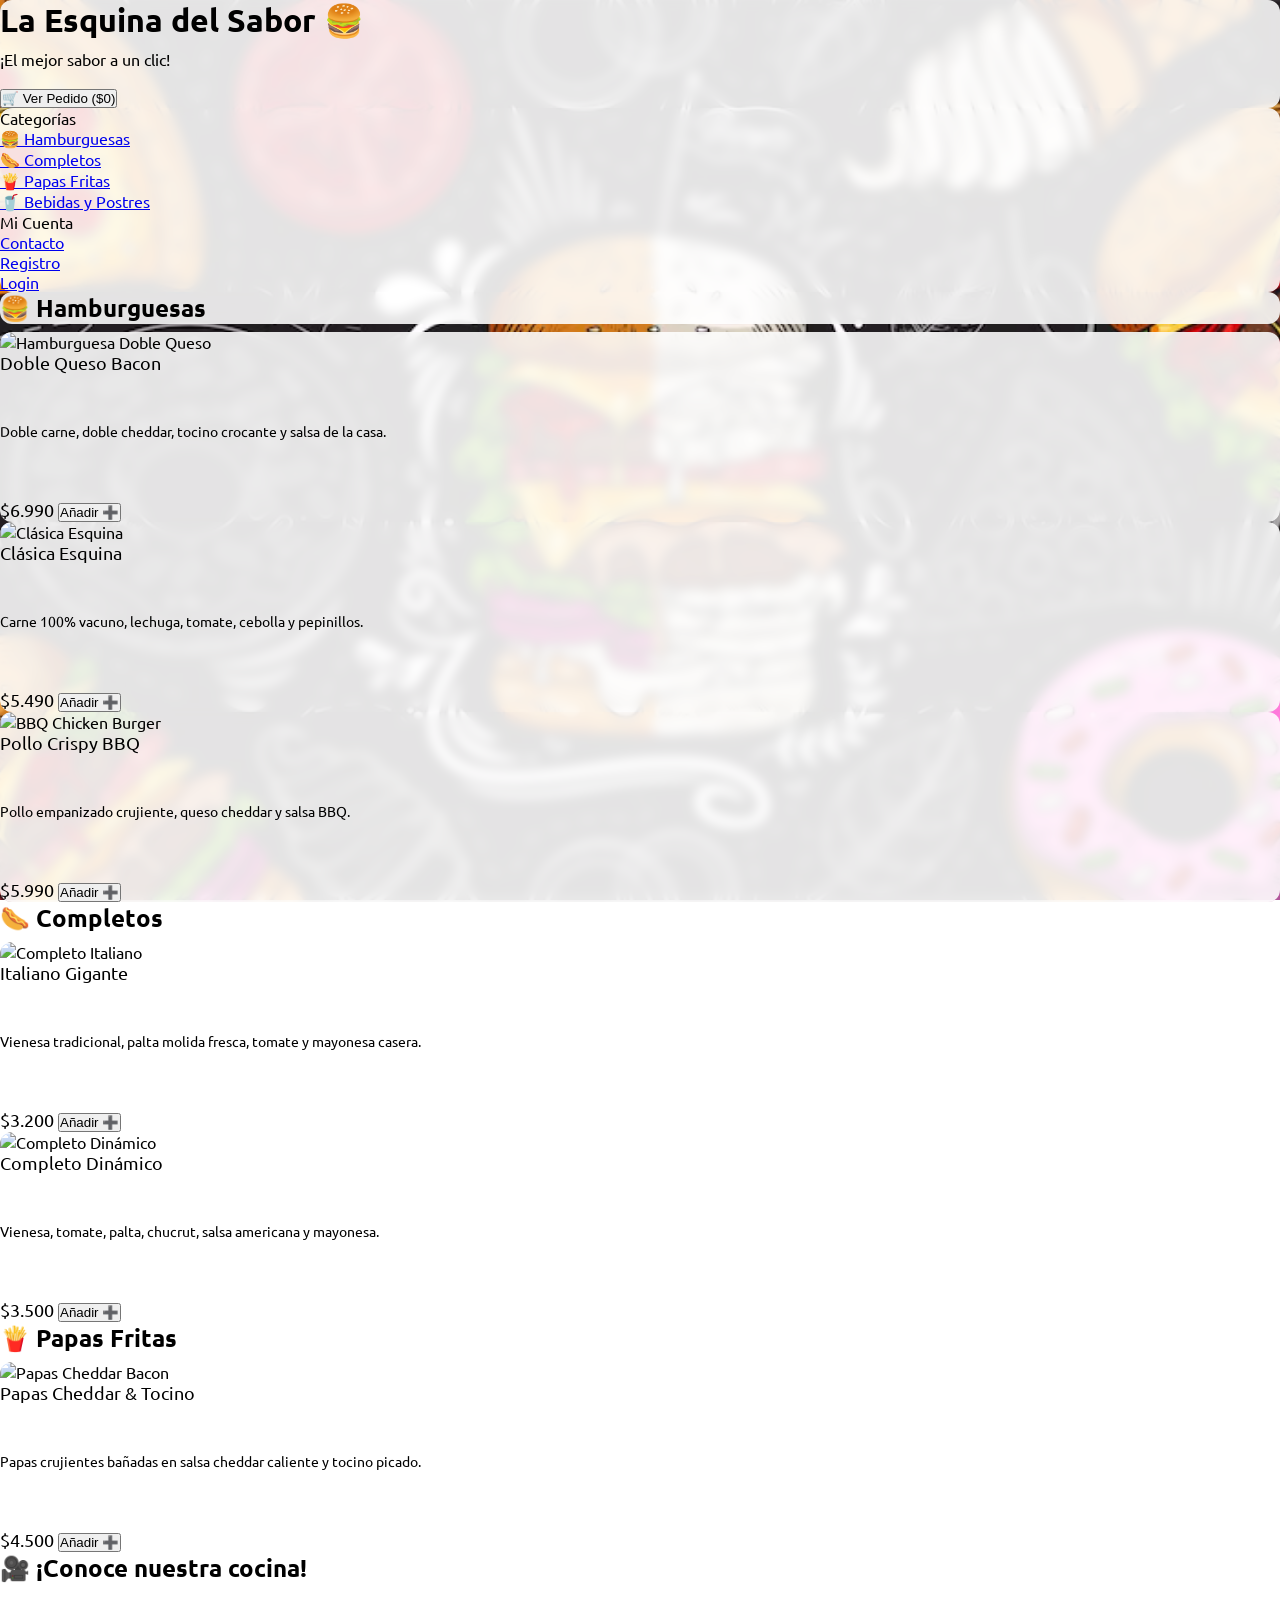
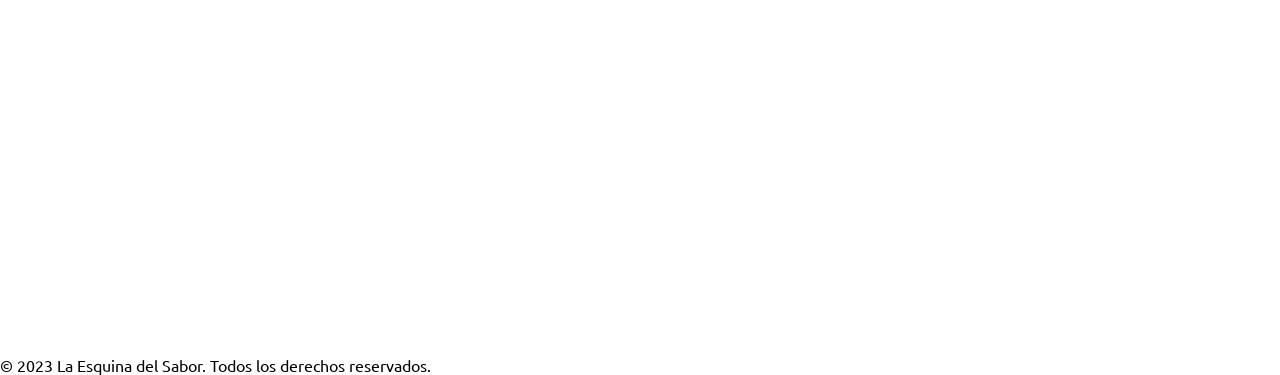
==== index.html @ 8bad8464 "feat: video-index" ====
<!DOCTYPE html>
<html lang="es">

<head>
    <meta charset="UTF-8">
    <meta name="viewport" content="width=device-width, initial-scale=1.0">
    <title>La Esquina del Sabor - Menú</title>
    <!-- Fuente Ubuntu de Google Fonts -->
    <link rel="preconnect" href="https://fonts.googleapis.com">
    <link rel="preconnect" href="https://fonts.gstatic.com" crossorigin>
    <link href="https://fonts.googleapis.com/css2?family=Ubuntu:wght@400;700&display=swap" rel="stylesheet">
    <!-- Bulma CSS -->
    <link rel="stylesheet" href="https://cdn.jsdelivr.net/npm/bulma@0.9.4/css/bulma.min.css">
    <!-- CSS Personalizado -->
    <link rel="stylesheet" href="/css/style.css" />
    <!-- JS -->
    <script src="js/script.js" type="module"></script>
</head>

<body>

    <!-- Cambiamos 'my-4' por 'pt-4 mb-4' -->
    <header class="container pt-4 mb-4">
        <div class="box is-flex is-justify-content-space-between is-align-items-center">
            <div>
                <h1 class="title is-2 has-text-dark mb-0">La Esquina del Sabor 🍔</h1>
                <p class="subtitle is-6 text-muted">¡El mejor sabor a un clic!</p>
            </div>
            <button class="button is-warning is-medium">
                <span>🛒 Ver Pedido ($0)</span>
            </button>
        </div>
    </header>
    <!-- Estructura en dos columnas: Categorías + Menú de Productos -->
    <div class="container my-4">
        <div class="columns">

            <!-- Columna lateral: Filtro de Categorías -->
            <aside class="column is-3">
                <nav class="menu box" aria-label="Categorías de comida">
                    <p class="menu-label">Categorías</p>
                    <ul class="menu-list">
                        <li><a href="#hamburguesas" class="is-active">🍔 Hamburguesas</a></li>
                        <li><a href="#completos">🌭 Completos</a></li>
                        <li><a href="#papas">🍟 Papas Fritas</a></li>
                        <li><a href="#bebidas">🥤 Bebidas y Postres</a></li>
                    </ul>

                    <p class="menu-label">Mi Cuenta</p>
                    <ul class="menu-list">
                        <li><a href="/pages/contacto.html">Contacto</a></li>
                        <li><a href="/pages/registro.html">Registro</a></li>
                        <li><a href="/pages/login.html">Login</a></li>
                    </ul>
                </nav>
            </aside>

            <!-- Columna principal: Catálogo de Productos -->
            <main class="column is-9">

                <!-- Sección Hamburguesas -->
                <section id="hamburguesas" class="mb-6">
                    <h2 class="title is-4 box">🍔 Hamburguesas</h2>

                    <div class="columns is-multiline">
                        <!-- Producto 1 -->
                        <div class="column is-4">
                            <div class="card box p-0 overflow-hidden">
                                <div class="card-image">
                                    <figure class="image is-4by3">
                                        <img src="https://images.unsplash.com/photo-1568901346375-23c9450c58cd?w=500"
                                            alt="Hamburguesa Doble Queso">
                                    </figure>
                                </div>
                                <div class="card-content p-4">
                                    <p class="title is-5 mb-2">Doble Queso Bacon</p>
                                    <p class="subtitle is-6 has-text-grey mb-3">Doble carne, doble cheddar, tocino
                                        crocante y salsa de la casa.</p>
                                    <div class="is-flex is-justify-content-space-between is-align-items-center">
                                        <span class="title is-5 has-text-danger mb-0">$6.990</span>
                                        <button class="button is-danger is-small is-rounded">Añadir ➕</button>
                                    </div>
                                </div>
                            </div>
                        </div>

                        <!-- Producto 2 -->
                        <div class="column is-4">
                            <div class="card box p-0 overflow-hidden">
                                <div class="card-image">
                                    <figure class="image is-4by3">
                                        <img src="https://images.unsplash.com/photo-1550547660-d9450f859349?w=500"
                                            alt="Clásica Esquina">
                                    </figure>
                                </div>
                                <div class="card-content p-4">
                                    <p class="title is-5 mb-2">Clásica Esquina</p>
                                    <p class="subtitle is-6 has-text-grey mb-3">Carne 100% vacuno, lechuga, tomate,
                                        cebolla y pepinillos.</p>
                                    <div class="is-flex is-justify-content-space-between is-align-items-center">
                                        <span class="title is-5 has-text-danger mb-0">$5.490</span>
                                        <button class="button is-danger is-small is-rounded">Añadir ➕</button>
                                    </div>
                                </div>
                            </div>
                        </div>

                        <!-- Producto 3 -->
                        <div class="column is-4">
                            <div class="card box p-0 overflow-hidden">
                                <div class="card-image">
                                    <figure class="image is-4by3">
                                        <img src="https://images.unsplash.com/photo-1625813506062-0aeb1d7a094b?w=500"
                                            alt="BBQ Chicken Burger">
                                    </figure>
                                </div>
                                <div class="card-content p-4">
                                    <p class="title is-5 mb-2">Pollo Crispy BBQ</p>
                                    <p class="subtitle is-6 has-text-grey mb-3">Pollo empanizado crujiente, queso
                                        cheddar y salsa BBQ.</p>
                                    <div class="is-flex is-justify-content-space-between is-align-items-center">
                                        <span class="title is-5 has-text-danger mb-0">$5.990</span>
                                        <button class="button is-danger is-small is-rounded">Añadir ➕</button>
                                    </div>
                                </div>
                            </div>
                        </div>
                    </div>
                </section>

                <!-- Sección Completos -->
                <section id="completos" class="mb-6">
                    <h2 class="title is-4 box">🌭 Completos</h2>

                    <div class="columns is-multiline">
                        <!-- Producto 4 -->
                        <div class="column is-4">
                            <div class="card box p-0 overflow-hidden">
                                <div class="card-image">
                                    <figure class="image is-4by3">
                                        <img src="https://images.unsplash.com/photo-1619740455993-9e612b1af08a?w=500"
                                            alt="Completo Italiano">
                                    </figure>
                                </div>
                                <div class="card-content p-4">
                                    <p class="title is-5 mb-2">Italiano Gigante</p>
                                    <p class="subtitle is-6 has-text-grey mb-3">Vienesa tradicional, palta molida
                                        fresca, tomate y mayonesa casera.</p>
                                    <div class="is-flex is-justify-content-space-between is-align-items-center">
                                        <span class="title is-5 has-text-danger mb-0">$3.200</span>
                                        <button class="button is-danger is-small is-rounded">Añadir ➕</button>
                                    </div>
                                </div>
                            </div>
                        </div>

                        <!-- Producto 5 -->
                        <div class="column is-4">
                            <div class="card box p-0 overflow-hidden">
                                <div class="card-image">
                                    <figure class="image is-4by3">
                                        <img src="https://images.unsplash.com/photo-1627308595229-7830a5c91f9f?w=500"
                                            alt="Completo Dinámico">
                                    </figure>
                                </div>
                                <div class="card-content p-4">
                                    <p class="title is-5 mb-2">Completo Dinámico</p>
                                    <p class="subtitle is-6 has-text-grey mb-3">Vienesa, tomate, palta, chucrut, salsa
                                        americana y mayonesa.</p>
                                    <div class="is-flex is-justify-content-space-between is-align-items-center">
                                        <span class="title is-5 has-text-danger mb-0">$3.500</span>
                                        <button class="button is-danger is-small is-rounded">Añadir ➕</button>
                                    </div>
                                </div>
                            </div>
                        </div>
                    </div>
                </section>

                <!-- Sección Papas Fritas -->
                <section id="papas" class="mb-6">
                    <h2 class="title is-4 box">🍟 Papas Fritas</h2>

                    <div class="columns is-multiline">
                        <!-- Producto 6 -->
                        <div class="column is-4">
                            <div class="card box p-0 overflow-hidden">
                                <div class="card-image">
                                    <figure class="image is-4by3">
                                        <img src="https://images.unsplash.com/photo-1573080496219-bb080dd4f877?w=500"
                                            alt="Papas Cheddar Bacon">
                                    </figure>
                                </div>
                                <div class="card-content p-4">
                                    <p class="title is-5 mb-2">Papas Cheddar & Tocino</p>
                                    <p class="subtitle is-6 has-text-grey mb-3">Papas crujientes bañadas en salsa
                                        cheddar caliente y tocino picado.</p>
                                    <div class="is-flex is-justify-content-space-between is-align-items-center">
                                        <span class="title is-5 has-text-danger mb-0">$4.500</span>
                                        <button class="button is-danger is-small is-rounded">Añadir ➕</button>
                                    </div>
                                </div>
                            </div>
                        </div>
                    </div>
                </section>

                <!-- Sección de Video Promocional -->
                <section id="video-promo" class="mb-6">
                    <div class="box">
                        <h2 class="title is-4 mb-4">🎥 ¡Conoce nuestra cocina!</h2>

                        <figure class="image is-16by9">
                            <iframe class="has-ratio" width="640" height="360"
                                src="https://www.youtube.com/embed/L61p2uyiMSo"
                                title="Video promocional La Esquina del Sabor" frameborder="0"
                                allow="accelerometer; autoplay; clipboard-write; encrypted-media; gyroscope; picture-in-picture; web-share"
                                allowfullscreen>
                            </iframe>
                        </figure>
                    </div>
                </section>

            </main>

        </div>
    </div>

    <!-- Pie de página -->
    <footer class="footer py-5 mt-5">
        <div class="content has-text-centered box mb-0">
            <p>&copy; 2023 La Esquina del Sabor. Todos los derechos reservados.</p>
        </div>
    </footer>

</body>

</html>
---- css/style.css ----
.contenedor-registro {
  position: relative;
  min-height: 100vh;
  display: flex;
  flex-direction: column;
  justify-content: center;
  align-items: center;
  padding: 2rem 1rem;
  overflow: hidden;
}

.contenedor-registro::before {
  content: "";
  position: absolute;
  top: 0;
  left: 0;
  width: 100%;
  height: 100%;
  background-image: url('../img/logo/fondo2.avif');
  background-size: cover;
  background-position: center;
  background-repeat: no-repeat;
  filter: blur(6px) brightness(0.7);
  transform: scale(1.05);
  z-index: -1;
}


.card-registro {
  width: 100%;
  max-width: 450px;
  background-color: rgba(228, 218, 218, 0.92);
  backdrop-filter: blur(8px);
  border-radius: 12px;
  box-shadow: 0 10px 30px rgba(0, 0, 0, 0.3);
  overflow: hidden;
}

.card-header {
  box-shadow: none;
  background-color: transparent;
  border-bottom: 1px solid rgba(0, 0, 0, 0.05);
}

#contenedor-mensaje {
  width: 100%;
  max-width: 450px;
  margin-top: 1rem;
  display: none;
}

/*---------------------------------*/
:root {
  --color-fuchsia-neon: #FA0080;
  /* Rosa fucsia brillante y vibrante para acentos y llamadas a la acción */
  --color-cyan-electric: #00DDFA;
  /* Cian eléctrico muy luminoso, ideal para destacar elementos visuales */
  --color-yellow-gold: #FADD00;
  /* Amarillo cadmio/mostaza puro para alertas, badges o contrastes */
  --color-olive-gold: #A59837;
  /* Verde oliva dorado/terroso para bordes sobrios o estados secundarios */
  --color-plum-dark: #7A3D5D;
  /* Ciruela/berenjena desaturado para encabezados, tarjetas o textos de alto contraste */
  --color-teal-petroleum: #3D737A;
  /* Azul petróleo/verde azulado profundo para fondos oscuros o estructuras */
}

* {
  box-sizing: border-box;
  margin: 0;
  /* Elimina el margen predeterminado de todos los elementos. */
  padding: 0;
  /* Elimina el relleno predeterminado de todos los elementos */
}

html, body {
    margin: 0 !important;
    padding: 0 !important;
}

body {
  font-family: 'Ubuntu', sans-serif;
  background-image: url('../img/logo/fondo2.avif');
  background-repeat: no-repeat;
  background-position: center;
  background-size: cover;
  background-attachment: fixed;
}

/* Centra verticalmente los elementos del encabezado. */
header .row {
  align-items: center;
  /* Centra verticalmente el logo y el menu. */
}

.title {
  margin-bottom: 0.5rem !important;
}

.subtitle {
  margin-top: 0 !important;
  margin-bottom: 1rem !important;
  line-height: 1.3 !important;
}

/* 2. Ajuste para que los textos dentro de las tarjetas tengan espacio suficiente */
.card-content {
  display: flex;
  flex-direction: column;
  justify-content: space-between;
  min-height: 170px; /* Asegura un alto uniforme para que no se pisen */
}

.card-content .title {
  font-size: 1.1rem !important;
  line-height: 1.2 !important;
}

.card-content .subtitle {
  font-size: 0.85rem !important;
}


.box {
  background-color: rgba(255, 255, 255, 0.88) !important;
  backdrop-filter: blur(6px);
  -webkit-backdrop-filter: blur(6px);
  border-radius: 12px;
}

/* Ajustes para las tarjetas de productos */
.card.box {
  overflow: hidden;
  transition: transform 0.2s ease, box-shadow 0.2s ease;
}

/* Efecto hover estilo Wendy's / McDonald's al pasar el ratón */
.card.box:hover {
  transform: translateY(-5px);
  box-shadow: 0 8px 20px rgba(0, 0, 0, 0.25);
}

.card-image img {
  object-fit: cover;
}
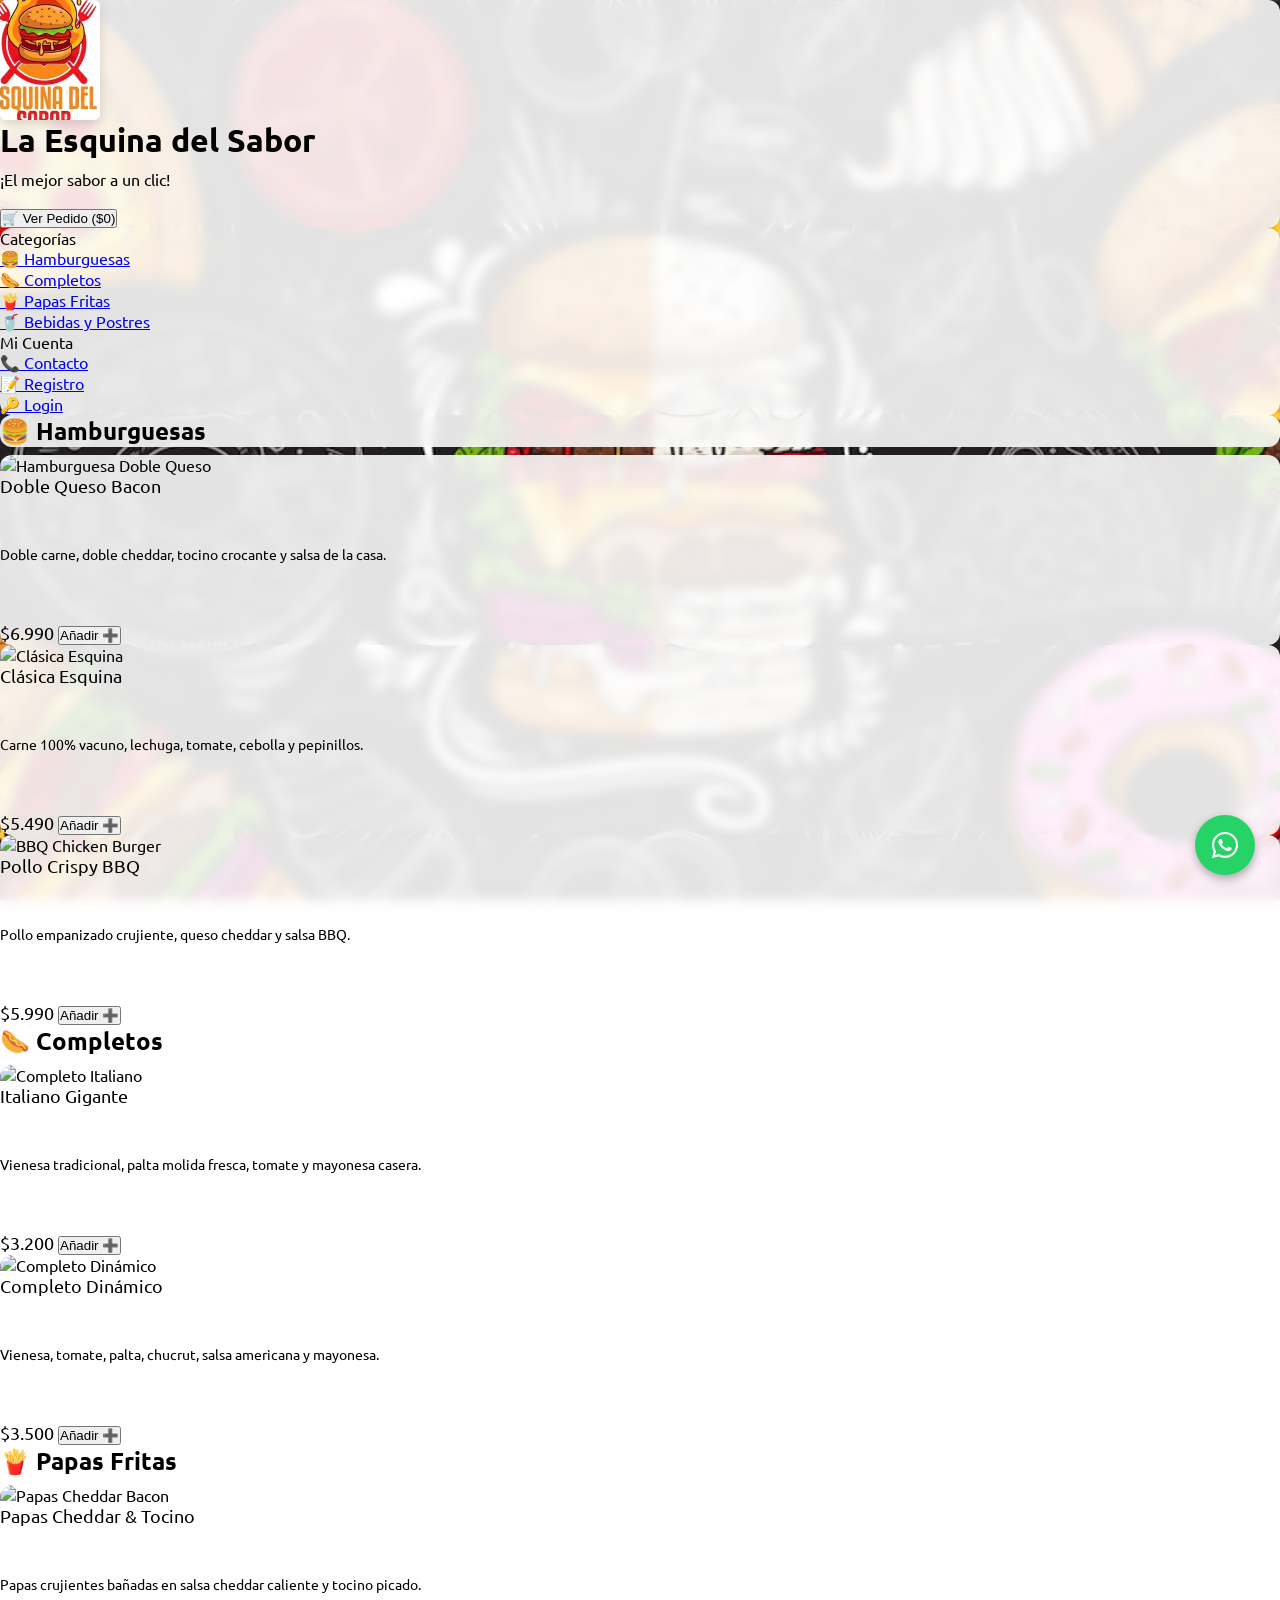
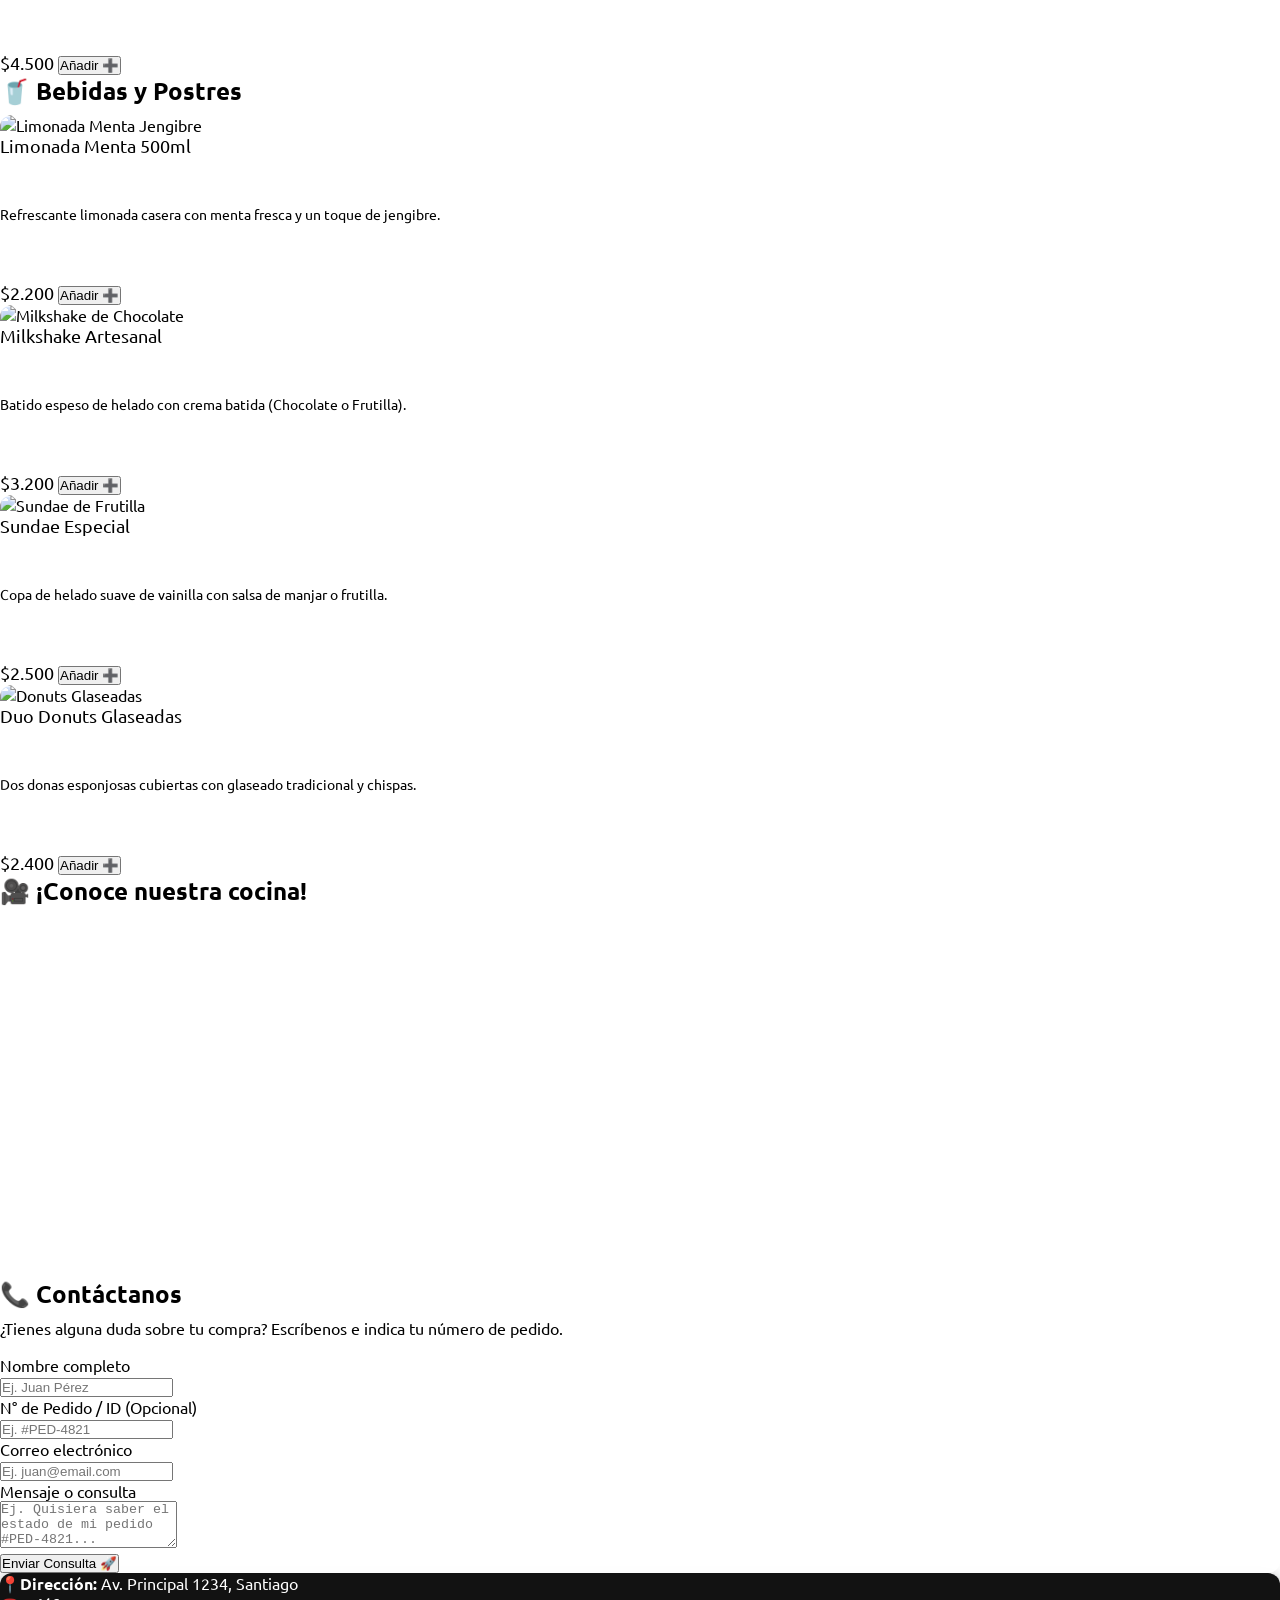
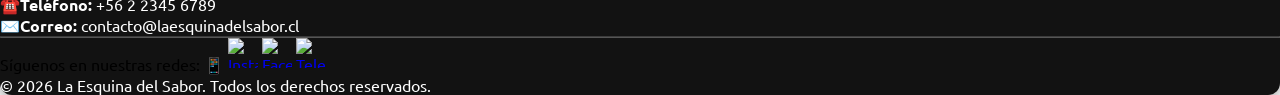
==== commit 703dc1a0: "feat: footer-logo-bebidaspostres-contacto" ====
--- a/index.html
+++ b/index.html
@@ -1,238 +1,465 @@
-<!DOCTYPE html>
-<html lang="es">
-
-<head>
-    <meta charset="UTF-8">
-    <meta name="viewport" content="width=device-width, initial-scale=1.0">
-    <title>La Esquina del Sabor - Menú</title>
-    <!-- Fuente Ubuntu de Google Fonts -->
-    <link rel="preconnect" href="https://fonts.googleapis.com">
-    <link rel="preconnect" href="https://fonts.gstatic.com" crossorigin>
-    <link href="https://fonts.googleapis.com/css2?family=Ubuntu:wght@400;700&display=swap" rel="stylesheet">
-    <!-- Bulma CSS -->
-    <link rel="stylesheet" href="https://cdn.jsdelivr.net/npm/bulma@0.9.4/css/bulma.min.css">
-    <!-- CSS Personalizado -->
-    <link rel="stylesheet" href="/css/style.css" />
-    <!-- JS -->
-    <script src="js/script.js" type="module"></script>
-</head>
-
-<body>
-
-    <!-- Cambiamos 'my-4' por 'pt-4 mb-4' -->
-    <header class="container pt-4 mb-4">
-        <div class="box is-flex is-justify-content-space-between is-align-items-center">
-            <div>
-                <h1 class="title is-2 has-text-dark mb-0">La Esquina del Sabor 🍔</h1>
-                <p class="subtitle is-6 text-muted">¡El mejor sabor a un clic!</p>
-            </div>
-            <button class="button is-warning is-medium">
-                <span>🛒 Ver Pedido ($0)</span>
-            </button>
-        </div>
-    </header>
-    <!-- Estructura en dos columnas: Categorías + Menú de Productos -->
-    <div class="container my-4">
-        <div class="columns">
-
-            <!-- Columna lateral: Filtro de Categorías -->
-            <aside class="column is-3">
-                <nav class="menu box" aria-label="Categorías de comida">
-                    <p class="menu-label">Categorías</p>
-                    <ul class="menu-list">
-                        <li><a href="#hamburguesas" class="is-active">🍔 Hamburguesas</a></li>
-                        <li><a href="#completos">🌭 Completos</a></li>
-                        <li><a href="#papas">🍟 Papas Fritas</a></li>
-                        <li><a href="#bebidas">🥤 Bebidas y Postres</a></li>
-                    </ul>
-
-                    <p class="menu-label">Mi Cuenta</p>
-                    <ul class="menu-list">
-                        <li><a href="/pages/contacto.html">Contacto</a></li>
-                        <li><a href="/pages/registro.html">Registro</a></li>
-                        <li><a href="/pages/login.html">Login</a></li>
-                    </ul>
-                </nav>
-            </aside>
-
-            <!-- Columna principal: Catálogo de Productos -->
-            <main class="column is-9">
-
-                <!-- Sección Hamburguesas -->
-                <section id="hamburguesas" class="mb-6">
-                    <h2 class="title is-4 box">🍔 Hamburguesas</h2>
-
-                    <div class="columns is-multiline">
-                        <!-- Producto 1 -->
-                        <div class="column is-4">
-                            <div class="card box p-0 overflow-hidden">
-                                <div class="card-image">
-                                    <figure class="image is-4by3">
-                                        <img src="https://images.unsplash.com/photo-1568901346375-23c9450c58cd?w=500"
-                                            alt="Hamburguesa Doble Queso">
-                                    </figure>
-                                </div>
-                                <div class="card-content p-4">
-                                    <p class="title is-5 mb-2">Doble Queso Bacon</p>
-                                    <p class="subtitle is-6 has-text-grey mb-3">Doble carne, doble cheddar, tocino
-                                        crocante y salsa de la casa.</p>
-                                    <div class="is-flex is-justify-content-space-between is-align-items-center">
-                                        <span class="title is-5 has-text-danger mb-0">$6.990</span>
-                                        <button class="button is-danger is-small is-rounded">Añadir ➕</button>
-                                    </div>
-                                </div>
-                            </div>
-                        </div>
-
-                        <!-- Producto 2 -->
-                        <div class="column is-4">
-                            <div class="card box p-0 overflow-hidden">
-                                <div class="card-image">
-                                    <figure class="image is-4by3">
-                                        <img src="https://images.unsplash.com/photo-1550547660-d9450f859349?w=500"
-                                            alt="Clásica Esquina">
-                                    </figure>
-                                </div>
-                                <div class="card-content p-4">
-                                    <p class="title is-5 mb-2">Clásica Esquina</p>
-                                    <p class="subtitle is-6 has-text-grey mb-3">Carne 100% vacuno, lechuga, tomate,
-                                        cebolla y pepinillos.</p>
-                                    <div class="is-flex is-justify-content-space-between is-align-items-center">
-                                        <span class="title is-5 has-text-danger mb-0">$5.490</span>
-                                        <button class="button is-danger is-small is-rounded">Añadir ➕</button>
-                                    </div>
-                                </div>
-                            </div>
-                        </div>
-
-                        <!-- Producto 3 -->
-                        <div class="column is-4">
-                            <div class="card box p-0 overflow-hidden">
-                                <div class="card-image">
-                                    <figure class="image is-4by3">
-                                        <img src="https://images.unsplash.com/photo-1625813506062-0aeb1d7a094b?w=500"
-                                            alt="BBQ Chicken Burger">
-                                    </figure>
-                                </div>
-                                <div class="card-content p-4">
-                                    <p class="title is-5 mb-2">Pollo Crispy BBQ</p>
-                                    <p class="subtitle is-6 has-text-grey mb-3">Pollo empanizado crujiente, queso
-                                        cheddar y salsa BBQ.</p>
-                                    <div class="is-flex is-justify-content-space-between is-align-items-center">
-                                        <span class="title is-5 has-text-danger mb-0">$5.990</span>
-                                        <button class="button is-danger is-small is-rounded">Añadir ➕</button>
-                                    </div>
-                                </div>
-                            </div>
-                        </div>
-                    </div>
-                </section>
-
-                <!-- Sección Completos -->
-                <section id="completos" class="mb-6">
-                    <h2 class="title is-4 box">🌭 Completos</h2>
-
-                    <div class="columns is-multiline">
-                        <!-- Producto 4 -->
-                        <div class="column is-4">
-                            <div class="card box p-0 overflow-hidden">
-                                <div class="card-image">
-                                    <figure class="image is-4by3">
-                                        <img src="https://images.unsplash.com/photo-1619740455993-9e612b1af08a?w=500"
-                                            alt="Completo Italiano">
-                                    </figure>
-                                </div>
-                                <div class="card-content p-4">
-                                    <p class="title is-5 mb-2">Italiano Gigante</p>
-                                    <p class="subtitle is-6 has-text-grey mb-3">Vienesa tradicional, palta molida
-                                        fresca, tomate y mayonesa casera.</p>
-                                    <div class="is-flex is-justify-content-space-between is-align-items-center">
-                                        <span class="title is-5 has-text-danger mb-0">$3.200</span>
-                                        <button class="button is-danger is-small is-rounded">Añadir ➕</button>
-                                    </div>
-                                </div>
-                            </div>
-                        </div>
-
-                        <!-- Producto 5 -->
-                        <div class="column is-4">
-                            <div class="card box p-0 overflow-hidden">
-                                <div class="card-image">
-                                    <figure class="image is-4by3">
-                                        <img src="https://images.unsplash.com/photo-1627308595229-7830a5c91f9f?w=500"
-                                            alt="Completo Dinámico">
-                                    </figure>
-                                </div>
-                                <div class="card-content p-4">
-                                    <p class="title is-5 mb-2">Completo Dinámico</p>
-                                    <p class="subtitle is-6 has-text-grey mb-3">Vienesa, tomate, palta, chucrut, salsa
-                                        americana y mayonesa.</p>
-                                    <div class="is-flex is-justify-content-space-between is-align-items-center">
-                                        <span class="title is-5 has-text-danger mb-0">$3.500</span>
-                                        <button class="button is-danger is-small is-rounded">Añadir ➕</button>
-                                    </div>
-                                </div>
-                            </div>
-                        </div>
-                    </div>
-                </section>
-
-                <!-- Sección Papas Fritas -->
-                <section id="papas" class="mb-6">
-                    <h2 class="title is-4 box">🍟 Papas Fritas</h2>
-
-                    <div class="columns is-multiline">
-                        <!-- Producto 6 -->
-                        <div class="column is-4">
-                            <div class="card box p-0 overflow-hidden">
-                                <div class="card-image">
-                                    <figure class="image is-4by3">
-                                        <img src="https://images.unsplash.com/photo-1573080496219-bb080dd4f877?w=500"
-                                            alt="Papas Cheddar Bacon">
-                                    </figure>
-                                </div>
-                                <div class="card-content p-4">
-                                    <p class="title is-5 mb-2">Papas Cheddar & Tocino</p>
-                                    <p class="subtitle is-6 has-text-grey mb-3">Papas crujientes bañadas en salsa
-                                        cheddar caliente y tocino picado.</p>
-                                    <div class="is-flex is-justify-content-space-between is-align-items-center">
-                                        <span class="title is-5 has-text-danger mb-0">$4.500</span>
-                                        <button class="button is-danger is-small is-rounded">Añadir ➕</button>
-                                    </div>
-                                </div>
-                            </div>
-                        </div>
-                    </div>
-                </section>
-
-                <!-- Sección de Video Promocional -->
-                <section id="video-promo" class="mb-6">
-                    <div class="box">
-                        <h2 class="title is-4 mb-4">🎥 ¡Conoce nuestra cocina!</h2>
-
-                        <figure class="image is-16by9">
-                            <iframe class="has-ratio" width="640" height="360"
-                                src="https://www.youtube.com/embed/L61p2uyiMSo"
-                                title="Video promocional La Esquina del Sabor" frameborder="0"
-                                allow="accelerometer; autoplay; clipboard-write; encrypted-media; gyroscope; picture-in-picture; web-share"
-                                allowfullscreen>
-                            </iframe>
-                        </figure>
-                    </div>
-                </section>
-
-            </main>
-
-        </div>
-    </div>
-
-    <!-- Pie de página -->
-    <footer class="footer py-5 mt-5">
-        <div class="content has-text-centered box mb-0">
-            <p>&copy; 2023 La Esquina del Sabor. Todos los derechos reservados.</p>
-        </div>
-    </footer>
-
-</body>
-
+<!DOCTYPE html>
+<html lang="es">
+
+<head>
+    <meta charset="UTF-8">
+    <meta name="viewport" content="width=device-width, initial-scale=1.0">
+    <title>La Esquina del Sabor - Menú</title>
+    <!-- Fuente Ubuntu de Google Fonts -->
+    <link rel="preconnect" href="https://fonts.googleapis.com">
+    <link rel="preconnect" href="https://fonts.gstatic.com" crossorigin>
+    <link href="https://fonts.googleapis.com/css2?family=Ubuntu:wght@400;700&display=swap" rel="stylesheet">
+    <!-- Bulma CSS -->
+    <link rel="stylesheet" href="https://cdn.jsdelivr.net/npm/bulma@0.9.4/css/bulma.min.css">
+    <!-- CSS Personalizado -->
+    <link rel="stylesheet" href="/css/style.css" />
+    <!-- JS -->
+    <script src="js/script.js" type="module"></script>
+</head>
+
+<body>
+
+    <!-- Cabecera con Logo de Internet estilizado como Tarjeta de Producto -->
+    <header class="container pt-4 mb-4">
+        <div class="box is-flex is-justify-content-space-between is-align-items-center">
+
+            <!-- Lado Izquierdo: Logo + Textos -->
+            <div class="is-flex is-align-items-center">
+
+                <!-- Contenedor del Logo con estilo de Producto -->
+                <div class="logo-card-container mr-4">
+                    <figure class="image is-64x64">
+                        <img src="img/logo/WhatsApp Image 2026-09-11 at 22.35.57.jpeg"
+                            alt="Logo La Esquina del Sabor" class="logo-card">
+                    </figure>
+                </div>
+
+                <!-- Texto del Restaurante -->
+                <div>
+                    <h1 class="title is-2 has-text-dark mb-0 titulo-restaurante">La Esquina del Sabor</h1>
+                    <p class="subtitle is-6 text-muted">¡El mejor sabor a un clic!</p>
+                </div>
+            </div>
+
+            <!-- Lado Derecho: Botón Carrito -->
+            <button class="button is-warning is-medium">
+                <span>🛒 Ver Pedido ($0)</span>
+            </button>
+
+        </div>
+    </header>
+
+
+    <!-- Estructura en dos columnas: Categorías + Menú de Productos -->
+    <div class="container my-4">
+        <div class="columns">
+
+            <!-- Columna lateral: Filtro de Categorías -->
+            <aside class="column is-3">
+                <nav class="menu box" aria-label="Categorías de comida">
+                    <p class="menu-label">Categorías</p>
+                    <ul class="menu-list">
+                        <li><a href="#hamburguesas" class="is-active">🍔 Hamburguesas</a></li>
+                        <li><a href="#completos">🌭 Completos</a></li>
+                        <li><a href="#papas">🍟 Papas Fritas</a></li>
+                        <li><a href="#bebidas">🥤 Bebidas y Postres</a></li>
+                    </ul>
+
+                    <p class="menu-label">Mi Cuenta</p>
+                    <ul class="menu-list">
+                        <li><a href="#contacto">📞 Contacto</a></li>
+                        <li><a href="../pages/registro.html">📝 Registro</a></li>
+                        <li><a href="../pages/login.html">🔑 Login</a></li>
+                    </ul>
+                </nav>
+            </aside>
+
+            <!-- Columna principal: Catálogo de Productos -->
+            <main class="column is-9">
+
+                <!-- Sección Hamburguesas -->
+                <section id="hamburguesas" class="mb-6">
+                    <h2 class="title is-4 box">🍔 Hamburguesas</h2>
+
+                    <div class="columns is-multiline">
+                        <!-- Producto 1 -->
+                        <div class="column is-4">
+                            <div class="card box p-0 overflow-hidden">
+                                <div class="card-image">
+                                    <figure class="image is-4by3">
+                                        <img src="https://images.unsplash.com/photo-1568901346375-23c9450c58cd?w=500"
+                                            alt="Hamburguesa Doble Queso">
+                                    </figure>
+                                </div>
+                                <div class="card-content p-4">
+                                    <p class="title is-5 mb-2">Doble Queso Bacon</p>
+                                    <p class="subtitle is-6 has-text-grey mb-3">Doble carne, doble cheddar, tocino
+                                        crocante y salsa de la casa.</p>
+                                    <div class="is-flex is-justify-content-space-between is-align-items-center">
+                                        <span class="title is-5 has-text-danger mb-0">$6.990</span>
+                                        <button class="button is-danger is-small is-rounded">Añadir ➕</button>
+                                    </div>
+                                </div>
+                            </div>
+                        </div>
+
+                        <!-- Producto 2 -->
+                        <div class="column is-4">
+                            <div class="card box p-0 overflow-hidden">
+                                <div class="card-image">
+                                    <figure class="image is-4by3">
+                                        <img src="https://images.unsplash.com/photo-1550547660-d9450f859349?w=500"
+                                            alt="Clásica Esquina">
+                                    </figure>
+                                </div>
+                                <div class="card-content p-4">
+                                    <p class="title is-5 mb-2">Clásica Esquina</p>
+                                    <p class="subtitle is-6 has-text-grey mb-3">Carne 100% vacuno, lechuga, tomate,
+                                        cebolla y pepinillos.</p>
+                                    <div class="is-flex is-justify-content-space-between is-align-items-center">
+                                        <span class="title is-5 has-text-danger mb-0">$5.490</span>
+                                        <button class="button is-danger is-small is-rounded">Añadir ➕</button>
+                                    </div>
+                                </div>
+                            </div>
+                        </div>
+
+                        <!-- Producto 3 -->
+                        <div class="column is-4">
+                            <div class="card box p-0 overflow-hidden">
+                                <div class="card-image">
+                                    <figure class="image is-4by3">
+                                        <img src="https://images.unsplash.com/photo-1625813506062-0aeb1d7a094b?w=500"
+                                            alt="BBQ Chicken Burger">
+                                    </figure>
+                                </div>
+                                <div class="card-content p-4">
+                                    <p class="title is-5 mb-2">Pollo Crispy BBQ</p>
+                                    <p class="subtitle is-6 has-text-grey mb-3">Pollo empanizado crujiente, queso
+                                        cheddar y salsa BBQ.</p>
+                                    <div class="is-flex is-justify-content-space-between is-align-items-center">
+                                        <span class="title is-5 has-text-danger mb-0">$5.990</span>
+                                        <button class="button is-danger is-small is-rounded">Añadir ➕</button>
+                                    </div>
+                                </div>
+                            </div>
+                        </div>
+                    </div>
+                </section>
+
+                <!-- Sección Completos -->
+                <section id="completos" class="mb-6">
+                    <h2 class="title is-4 box">🌭 Completos</h2>
+
+                    <div class="columns is-multiline">
+                        <!-- Producto 4 -->
+                        <div class="column is-4">
+                            <div class="card box p-0 overflow-hidden">
+                                <div class="card-image">
+                                    <figure class="image is-4by3">
+                                        <img src="https://images.unsplash.com/photo-1619740455993-9e612b1af08a?w=500"
+                                            alt="Completo Italiano">
+                                    </figure>
+                                </div>
+                                <div class="card-content p-4">
+                                    <p class="title is-5 mb-2">Italiano Gigante</p>
+                                    <p class="subtitle is-6 has-text-grey mb-3">Vienesa tradicional, palta molida
+                                        fresca, tomate y mayonesa casera.</p>
+                                    <div class="is-flex is-justify-content-space-between is-align-items-center">
+                                        <span class="title is-5 has-text-danger mb-0">$3.200</span>
+                                        <button class="button is-danger is-small is-rounded">Añadir ➕</button>
+                                    </div>
+                                </div>
+                            </div>
+                        </div>
+
+                        <!-- Producto 5 -->
+                        <div class="column is-4">
+                            <div class="card box p-0 overflow-hidden">
+                                <div class="card-image">
+                                    <figure class="image is-4by3">
+                                        <img src="https://images.unsplash.com/photo-1627308595229-7830a5c91f9f?w=500"
+                                            alt="Completo Dinámico">
+                                    </figure>
+                                </div>
+                                <div class="card-content p-4">
+                                    <p class="title is-5 mb-2">Completo Dinámico</p>
+                                    <p class="subtitle is-6 has-text-grey mb-3">Vienesa, tomate, palta, chucrut, salsa
+                                        americana y mayonesa.</p>
+                                    <div class="is-flex is-justify-content-space-between is-align-items-center">
+                                        <span class="title is-5 has-text-danger mb-0">$3.500</span>
+                                        <button class="button is-danger is-small is-rounded">Añadir ➕</button>
+                                    </div>
+                                </div>
+                            </div>
+                        </div>
+                    </div>
+                </section>
+
+                <!-- Sección Papas Fritas -->
+                <section id="papas" class="mb-6">
+                    <h2 class="title is-4 box">🍟 Papas Fritas</h2>
+
+                    <div class="columns is-multiline">
+                        <!-- Producto 6 -->
+                        <div class="column is-4">
+                            <div class="card box p-0 overflow-hidden">
+                                <div class="card-image">
+                                    <figure class="image is-4by3">
+                                        <img src="https://images.unsplash.com/photo-1573080496219-bb080dd4f877?w=500"
+                                            alt="Papas Cheddar Bacon">
+                                    </figure>
+                                </div>
+                                <div class="card-content p-4">
+                                    <p class="title is-5 mb-2">Papas Cheddar & Tocino</p>
+                                    <p class="subtitle is-6 has-text-grey mb-3">Papas crujientes bañadas en salsa
+                                        cheddar caliente y tocino picado.</p>
+                                    <div class="is-flex is-justify-content-space-between is-align-items-center">
+                                        <span class="title is-5 has-text-danger mb-0">$4.500</span>
+                                        <button class="button is-danger is-small is-rounded">Añadir ➕</button>
+                                    </div>
+                                </div>
+                            </div>
+                        </div>
+                    </div>
+                </section>
+
+                <!-- Sección Bebidas y Postres -->
+                <section id="bebidas" class="mb-6">
+                    <h2 class="title is-4 box">🥤 Bebidas y Postres</h2>
+
+                    <div class="columns is-multiline">
+                        <!-- Producto 1: Bebida Refrescante -->
+                        <div class="column is-4">
+                            <div class="card box p-0 overflow-hidden">
+                                <div class="card-image">
+                                    <figure class="image is-4by3">
+                                        <img src="https://images.unsplash.com/photo-1513558161293-cdaf765ed2fd?w=500"
+                                            alt="Limonada Menta Jengibre">
+                                    </figure>
+                                </div>
+                                <div class="card-content p-4">
+                                    <p class="title is-5 mb-2">Limonada Menta 500ml</p>
+                                    <p class="subtitle is-6 has-text-grey mb-3">Refrescante limonada casera con menta
+                                        fresca y un toque de jengibre.</p>
+                                    <div class="is-flex is-justify-content-space-between is-align-items-center">
+                                        <span class="title is-5 has-text-danger mb-0">$2.200</span>
+                                        <button class="button is-danger is-small is-rounded">Añadir ➕</button>
+                                    </div>
+                                </div>
+                            </div>
+                        </div>
+
+                        <!-- Producto 2: Milkshake / Batido -->
+                        <div class="column is-4">
+                            <div class="card box p-0 overflow-hidden">
+                                <div class="card-image">
+                                    <figure class="image is-4by3">
+                                        <img src="https://images.unsplash.com/photo-1572490122747-3968b75cc699?w=500"
+                                            alt="Milkshake de Chocolate">
+                                    </figure>
+                                </div>
+                                <div class="card-content p-4">
+                                    <p class="title is-5 mb-2">Milkshake Artesanal</p>
+                                    <p class="subtitle is-6 has-text-grey mb-3">Batido espeso de helado con crema batida
+                                        (Chocolate o Frutilla).</p>
+                                    <div class="is-flex is-justify-content-space-between is-align-items-center">
+                                        <span class="title is-5 has-text-danger mb-0">$3.200</span>
+                                        <button class="button is-danger is-small is-rounded">Añadir ➕</button>
+                                    </div>
+                                </div>
+                            </div>
+                        </div>
+
+                        <!-- Producto 3: Helado con Topping -->
+                        <div class="column is-4">
+                            <div class="card box p-0 overflow-hidden">
+                                <div class="card-image">
+                                    <figure class="image is-4by3">
+                                        <img src="https://images.unsplash.com/photo-1563805042-7684c019e1cb?w=500"
+                                            alt="Sundae de Frutilla">
+                                    </figure>
+                                </div>
+                                <div class="card-content p-4">
+                                    <p class="title is-5 mb-2">Sundae Especial</p>
+                                    <p class="subtitle is-6 has-text-grey mb-3">Copa de helado suave de vainilla con
+                                        salsa de manjar o frutilla.</p>
+                                    <div class="is-flex is-justify-content-space-between is-align-items-center">
+                                        <span class="title is-5 has-text-danger mb-0">$2.500</span>
+                                        <button class="button is-danger is-small is-rounded">Añadir ➕</button>
+                                    </div>
+                                </div>
+                            </div>
+                        </div>
+
+                        <!-- Producto 4: Postre (Reemplazo de Pie de Manzana) -->
+                        <div class="column is-4">
+                            <div class="card box p-0 overflow-hidden">
+                                <div class="card-image">
+                                    <figure class="image is-4by3">
+                                        <img src="https://images.unsplash.com/photo-1551024709-8f23befc6f87?w=500"
+                                            alt="Donuts Glaseadas">
+                                    </figure>
+                                </div>
+                                <div class="card-content p-4">
+                                    <p class="title is-5 mb-2">Duo Donuts Glaseadas</p>
+                                    <p class="subtitle is-6 has-text-grey mb-3">Dos donas esponjosas cubiertas con
+                                        glaseado tradicional y chispas.</p>
+                                    <div class="is-flex is-justify-content-space-between is-align-items-center">
+                                        <span class="title is-5 has-text-danger mb-0">$2.400</span>
+                                        <button class="button is-danger is-small is-rounded">Añadir ➕</button>
+                                    </div>
+                                </div>
+                            </div>
+                        </div>
+
+                    </div>
+                </section>
+
+                <!-- Sección de Video Promocional -->
+                <section id="video-promo" class="mb-6">
+                    <div class="box">
+                        <h2 class="title is-4 mb-4">🎥 ¡Conoce nuestra cocina!</h2>
+
+                        <figure class="image is-16by9">
+                            <iframe class="has-ratio" width="640" height="360"
+                                src="https://www.youtube.com/embed/L61p2uyiMSo"
+                                title="Video promocional La Esquina del Sabor" frameborder="0"
+                                allow="accelerometer; autoplay; clipboard-write; encrypted-media; gyroscope; picture-in-picture; web-share"
+                                allowfullscreen>
+                            </iframe>
+                        </figure>
+                    </div>
+                </section>
+
+                <!-- Sección de Contacto -->
+                <section id="contacto" class="mb-6">
+                    <div class="box">
+                        <h2 class="title is-4 mb-4">📞 Contáctanos</h2>
+                        <p class="subtitle is-6 has-text-grey mb-4">¿Tienes alguna duda sobre tu compra? Escríbenos e
+                            indica tu número de pedido.</p>
+
+                        <form action="#" method="POST">
+                            <!-- Nombre y N° de Pedido en 2 columnas -->
+                            <div class="columns">
+                                <div class="column is-6">
+                                    <div class="field">
+                                        <label class="label">Nombre completo</label>
+                                        <div class="control">
+                                            <input class="input" type="text" placeholder="Ej. Juan Pérez" required>
+                                        </div>
+                                    </div>
+                                </div>
+
+                                <div class="column is-6">
+                                    <div class="field">
+                                        <label class="label">N° de Pedido / ID (Opcional)</label>
+                                        <div class="control">
+                                            <input class="input" type="text" placeholder="Ej. #PED-4821">
+                                        </div>
+                                    </div>
+                                </div>
+                            </div>
+
+                            <!-- Correo -->
+                            <div class="field">
+                                <label class="label">Correo electrónico</label>
+                                <div class="control">
+                                    <input class="input" type="email" placeholder="Ej. juan@email.com" required>
+                                </div>
+                            </div>
+
+                            <!-- Mensaje -->
+                            <div class="field">
+                                <label class="label">Mensaje o consulta</label>
+                                <div class="control">
+                                    <textarea class="textarea" rows="3"
+                                        placeholder="Ej. Quisiera saber el estado de mi pedido #PED-4821..."
+                                        required></textarea>
+                                </div>
+                            </div>
+
+                            <!-- Botón de Envío -->
+                            <div class="field mt-4">
+                                <div class="control">
+                                    <button type="submit" class="button is-danger is-fullwidth">Enviar Consulta
+                                        🚀</button>
+                                </div>
+                            </div>
+                        </form>
+                    </div>
+                </section>
+
+            </main>
+
+        </div>
+    </div>
+
+    <!-- Pie de página alineado con el ancho del Header -->
+    <footer class="footer p-0 mt-6" style="background: transparent !important;">
+        <div class="container">
+            <div class="footer-negro has-text-white has-text-centered p-5 rounded-only">
+
+                <!-- Fila 1: Datos de Contacto -->
+                <div class="columns is-vcentered mb-4 is-multiline">
+                    <div class="column is-4">
+                        <p class="is-size-7 has-text-white">
+                            <span class="mr-2">📍</span><strong>Dirección:</strong> Av. Principal 1234, Santiago
+                        </p>
+                    </div>
+                    <div class="column is-4">
+                        <p class="is-size-7 has-text-white">
+                            <span class="mr-2">☎️</span><strong>Teléfono:</strong> +56 2 2345 6789
+                        </p>
+                    </div>
+                    <div class="column is-4">
+                        <p class="is-size-7 has-text-white">
+                            <span class="mr-2">✉️</span><strong>Correo:</strong> contacto@laesquinadelsabor.cl
+                        </p>
+                    </div>
+                </div>
+
+                <!-- Línea divisoria -->
+                <hr class="has-background-grey-dark my-4" style="opacity: 0.3;">
+
+                <!-- Fila 2: Redes Sociales -->
+                <div class="is-flex is-justify-content-center is-align-items-center mb-4 redes-container">
+                    <span class="has-text-grey-light is-size-7 mr-3">Síguenos en nuestras redes: 📱</span>
+
+                    <a href="https://instagram.com" target="_blank" class="redes-link" aria-label="Instagram">
+                        <img src="https://upload.wikimedia.org/wikipedia/commons/e/e7/Instagram_logo_2016.svg"
+                            alt="Instagram" width="30" height="30">
+                    </a>
+
+                    <a href="https://facebook.com" target="_blank" class="redes-link" aria-label="Facebook">
+                        <img src="https://upload.wikimedia.org/wikipedia/commons/5/51/Facebook_f_logo_%282019%29.svg"
+                            alt="Facebook" width="30" height="30">
+                    </a>
+
+                    <a href="https://telegram.org" target="_blank" class="redes-link" aria-label="Telegram">
+                        <img src="https://upload.wikimedia.org/wikipedia/commons/8/82/Telegram_logo.svg" alt="Telegram"
+                            width="30" height="30">
+                    </a>
+                </div>
+
+                <!-- Derechos Reservados -->
+                <p class="has-text-grey-light is-size-7 mb-0">
+                    &copy; 2026 La Esquina del Sabor. Todos los derechos reservados.
+                </p>
+            </div>
+        </div>
+    </footer>
+
+    <!-- Botón Flotante de WhatsApp -->
+    <a href="https://wa.me/56912345678?text=Hola,%20tengo%20una%20consulta%20sobre%20mi%20pedido%20en%20La%20Esquina%20del%20Sabor"
+        class="btn-whatsapp" target="_blank" rel="noopener noreferrer" aria-label="Contactar por WhatsApp">
+        <svg xmlns="http://www.w3.org/2000/svg" viewBox="0 0 448 512" width="30" height="30" fill="white">
+            <path
+                d="M380.9 97.1C339 55.1 283.2 32 223.9 32c-122.4 0-222 99.6-222 222 0 39.1 10.2 77.3 29.6 111L0 480l117.7-30.9c32.4 17.7 68.9 27 106.1 27h.1c122.3 0 224.1-99.6 224.1-222 0-59.3-25.2-115-67.1-157zm-157 341.6c-33.2 0-65.7-8.9-94-25.7l-6.7-4-69.8 18.3 18.6-68.1-4.4-7c-18.5-29.4-28.2-63.3-28.2-98.2 0-101.7 82.8-184.5 184.6-184.5 49.3 0 95.6 19.2 130.4 54.1 34.8 34.9 56.2 81.2 56.1 130.5 0 101.8-84.9 184.6-186.6 184.6zm101.2-138.2c-5.5-2.8-32.8-16.2-37.9-18-5.1-1.9-8.8-2.8-12.5 2.8-3.7 5.6-14.3 18-17.6 21.8-3.2 3.7-6.5 4.2-12 1.4-32.6-16.3-54-29.1-75.5-66-5.7-9.8 5.7-9.1 16.3-30.3 1.8-3.7.9-6.9-.5-9.7-1.4-2.8-12.5-30.1-17.1-41.2-4.5-10.8-9.1-9.3-12.5-9.5-3.2-.2-6.9-.2-10.6-.2-3.7 0-9.7 1.4-14.8 6.9-5.1 5.6-19.4 19-19.4 46.3 0 27.3 19.9 53.7 22.6 57.4 2.8 3.7 39.1 59.7 94.8 83.8 35.2 15.2 49 16.5 66.6 13.9 10.7-1.6 32.8-13.4 37.4-26.4 4.6-13 4.6-24.1 3.2-26.4-1.3-2.5-5-3.9-10.5-6.6z" />
+        </svg>
+    </a>
+
+
+</body>
+
 </html>
--- a/css/style.css
+++ b/css/style.css
@@ -25,7 +25,6 @@
   z-index: -1;
 }
 
-
 .card-registro {
   width: 100%;
   max-width: 450px;
@@ -35,6 +34,45 @@
   box-shadow: 0 10px 30px rgba(0, 0, 0, 0.3);
   overflow: hidden;
 }
+
+.contenedor-login {
+  position: relative;
+  min-height: 100vh;
+  display: flex;
+  flex-direction: column;
+  justify-content: center;
+  align-items: center;
+  padding: 2rem 1rem;
+  overflow: hidden;
+}
+
+.contenedor-login::before {
+  content: "";
+  position: absolute;
+  top: 0;
+  left: 0;
+  width: 100%;
+  height: 100%;
+  background-image: url('../img/logo/fondo2.avif');
+  background-size: cover;
+  background-position: center;
+  background-repeat: no-repeat;
+  filter: blur(6px) brightness(0.7);
+  transform: scale(1.05);
+  z-index: -1;
+}
+
+.card-login {
+  width: 100%;
+  max-width: 450px;
+  background-color: rgba(228, 218, 218, 0.92); 
+  backdrop-filter: blur(8px);
+  border-radius: 12px;
+  box-shadow: 0 10px 30px rgba(0, 0, 0, 0.3);
+  overflow: hidden;
+}
+
+
 
 .card-header {
   box-shadow: none;
@@ -144,3 +182,84 @@
   object-fit: cover;
 }
 
+/* Botón Flotante de WhatsApp */
+/* ---------------------------------------------------------------------------------- */
+.btn-whatsapp {
+    position: fixed;
+    bottom: 25px;
+    right: 25px;
+    width: 60px;
+    height: 60px;
+    background-color: #25d366;
+    border-radius: 50%;
+    display: flex;
+    justify-content: center;
+    align-items: center;
+    box-shadow: 0px 4px 10px rgba(0, 0, 0, 0.3);
+    z-index: 1000;
+    transition: transform 0.3s ease, background-color 0.3s ease;
+}
+
+.btn-whatsapp:hover {
+    transform: scale(1.1);
+    background-color: #128c7e;
+}
+
+/* footer */
+/* ---------------------------------------------------------------------------------- */
+/* Espaciado para botones de redes sociales */
+/* --- Estilos personalizados para el Footer --- */
+
+/* Quita el fondo y relleno por defecto de Bulma para el footer */
+/* Corrección para forzar el fondo negro del footer */
+/* Caja negra delimitada al ancho del container */
+.footer-negro {
+    background-color: #121212 !important;
+    border-radius: 12px; /* Redondeado idéntico a las demás tarjetas */
+    box-shadow: 0 4px 15px rgba(0, 0, 0, 0.4);
+}
+
+.footer-negro p, 
+.footer-negro strong {
+    color: #ffffff !important;
+}
+
+.redes-container {
+    gap: 15px;
+}
+
+.redes-link {
+    display: inline-flex;
+    transition: transform 0.3s ease;
+}
+
+.redes-link:hover {
+    transform: scale(1.15);
+}
+
+
+/* Contenedor circular/ovalado del logo */
+.logo-card-container {
+    width: 100px;
+    height: 120px;
+    background-color: #ffffff;
+    border-radius: 6px; /* Bordes redondeados parejos */
+    box-shadow: 0 4px 12px rgba(0, 0, 0, 0.15);
+    display: flex;
+    justify-content: center;
+    align-items: center;
+    overflow: hidden;
+    flex-shrink: 0;
+    padding: 0;
+}
+
+/* Imagen del logo con zoom y desplazamiento superior */
+.logo-card {
+    width: 100%;
+    height: 100%;
+    object-fit: contain;
+    
+    /* Aumenta el tamaño (zoom) y desplaza ligeramente hacia arriba */
+    transform: scale(1.35) translateY(-5px); 
+    transform-origin: center center;
+}
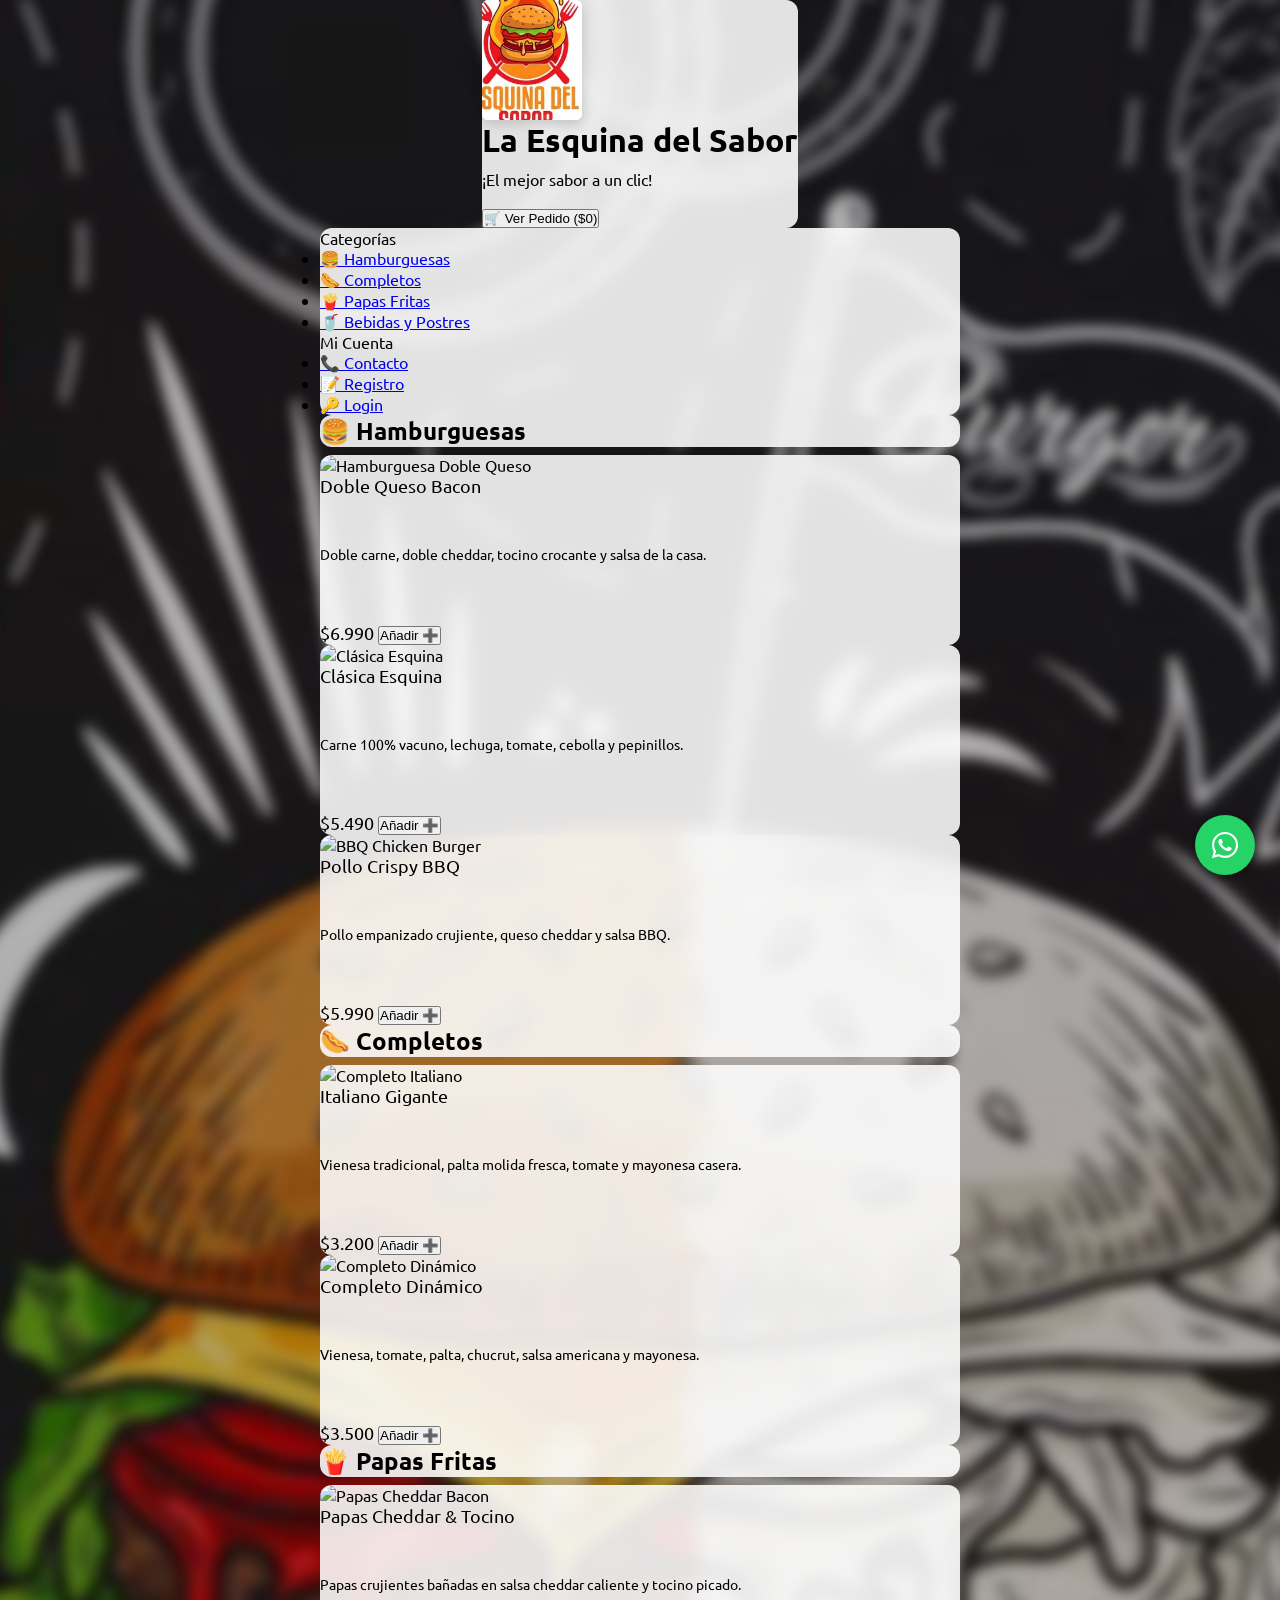
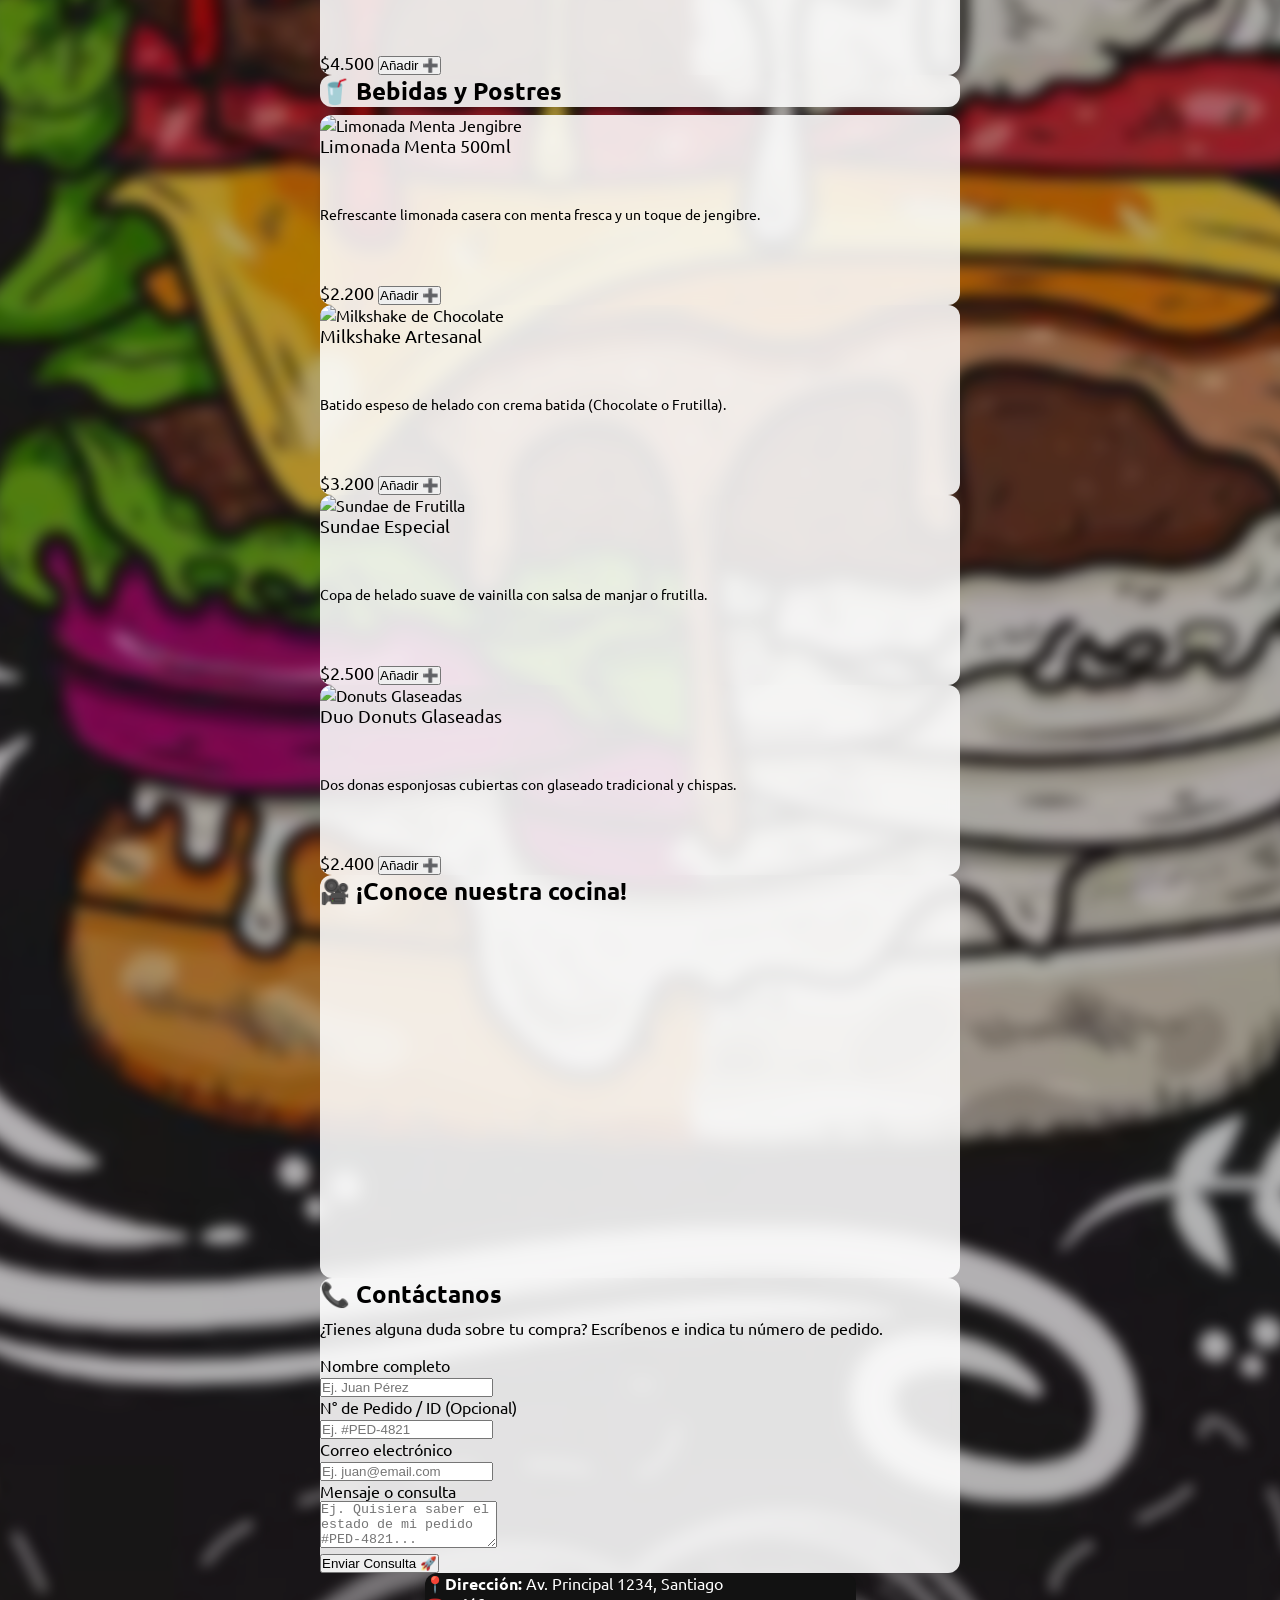
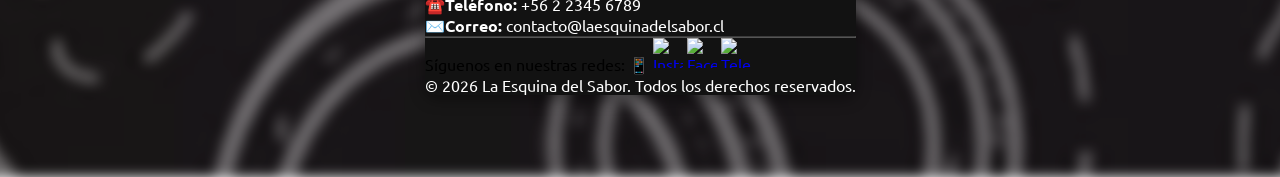
==== commit 0117b103: "feat: difuminacion de body aplicado" ====
--- a/index.html
+++ b/index.html
@@ -17,7 +17,7 @@
     <script src="js/script.js" type="module"></script>
 </head>
 
-<body>
+<body class="contenedor-registro">
 
     <!-- Cabecera con Logo de Internet estilizado como Tarjeta de Producto -->
     <header class="container pt-4 mb-4">
--- a/css/style.css
+++ b/css/style.css
@@ -118,14 +118,29 @@
 
 body {
   font-family: 'Ubuntu', sans-serif;
+  margin: 0;
+  position: relative;
+  min-height: 100vh;
+}
+body::before {
+  content: '';
+  position: fixed;
+  top: 0;
+  left: 0;
+  width: 100%;
+  height: 100%;
+
+  /* Tu imagen de fondo */
   background-image: url('../img/logo/fondo2.avif');
   background-repeat: no-repeat;
   background-position: center;
   background-size: cover;
-  background-attachment: fixed;
-}
-
-/* Centra verticalmente los elementos del encabezado. */
+  filter: blur(8px);
+  transform: scale(1.05);
+  z-index: -1;
+}
+
+
 header .row {
   align-items: center;
   /* Centra verticalmente el logo y el menu. */
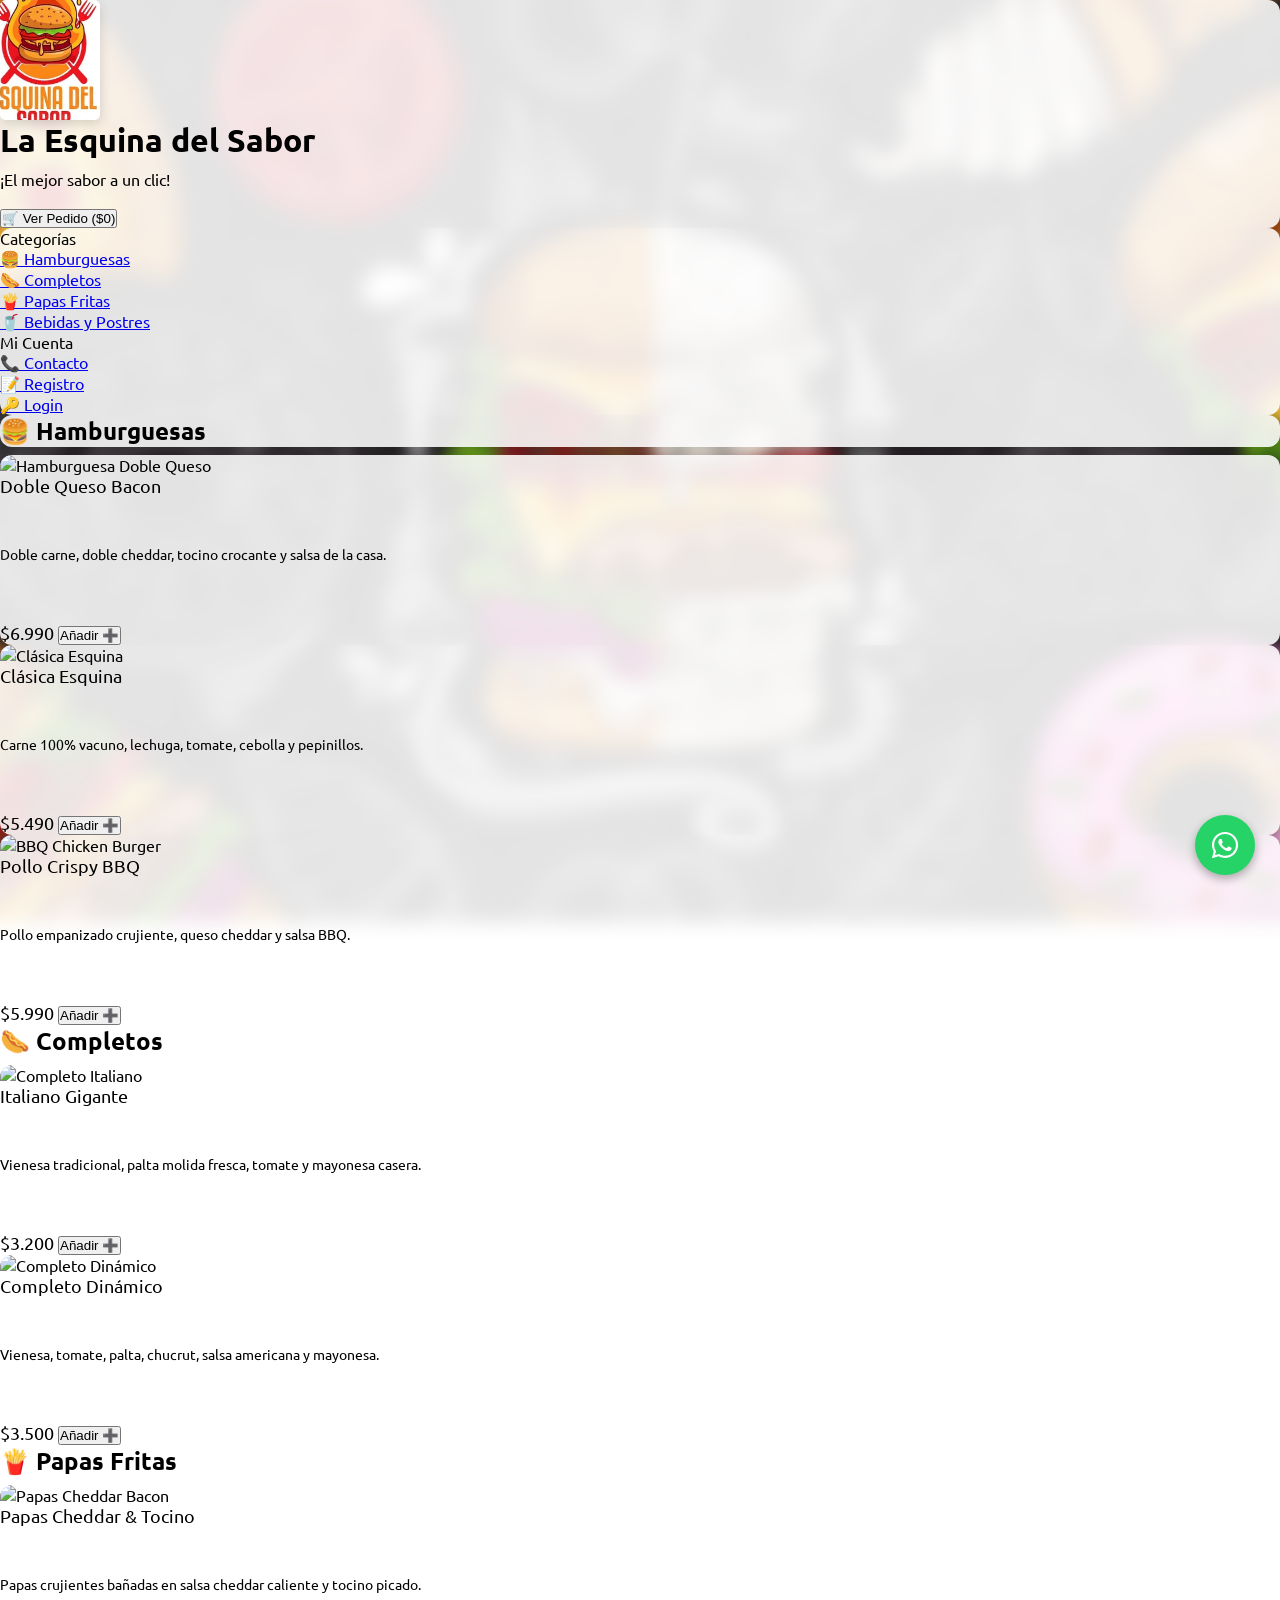
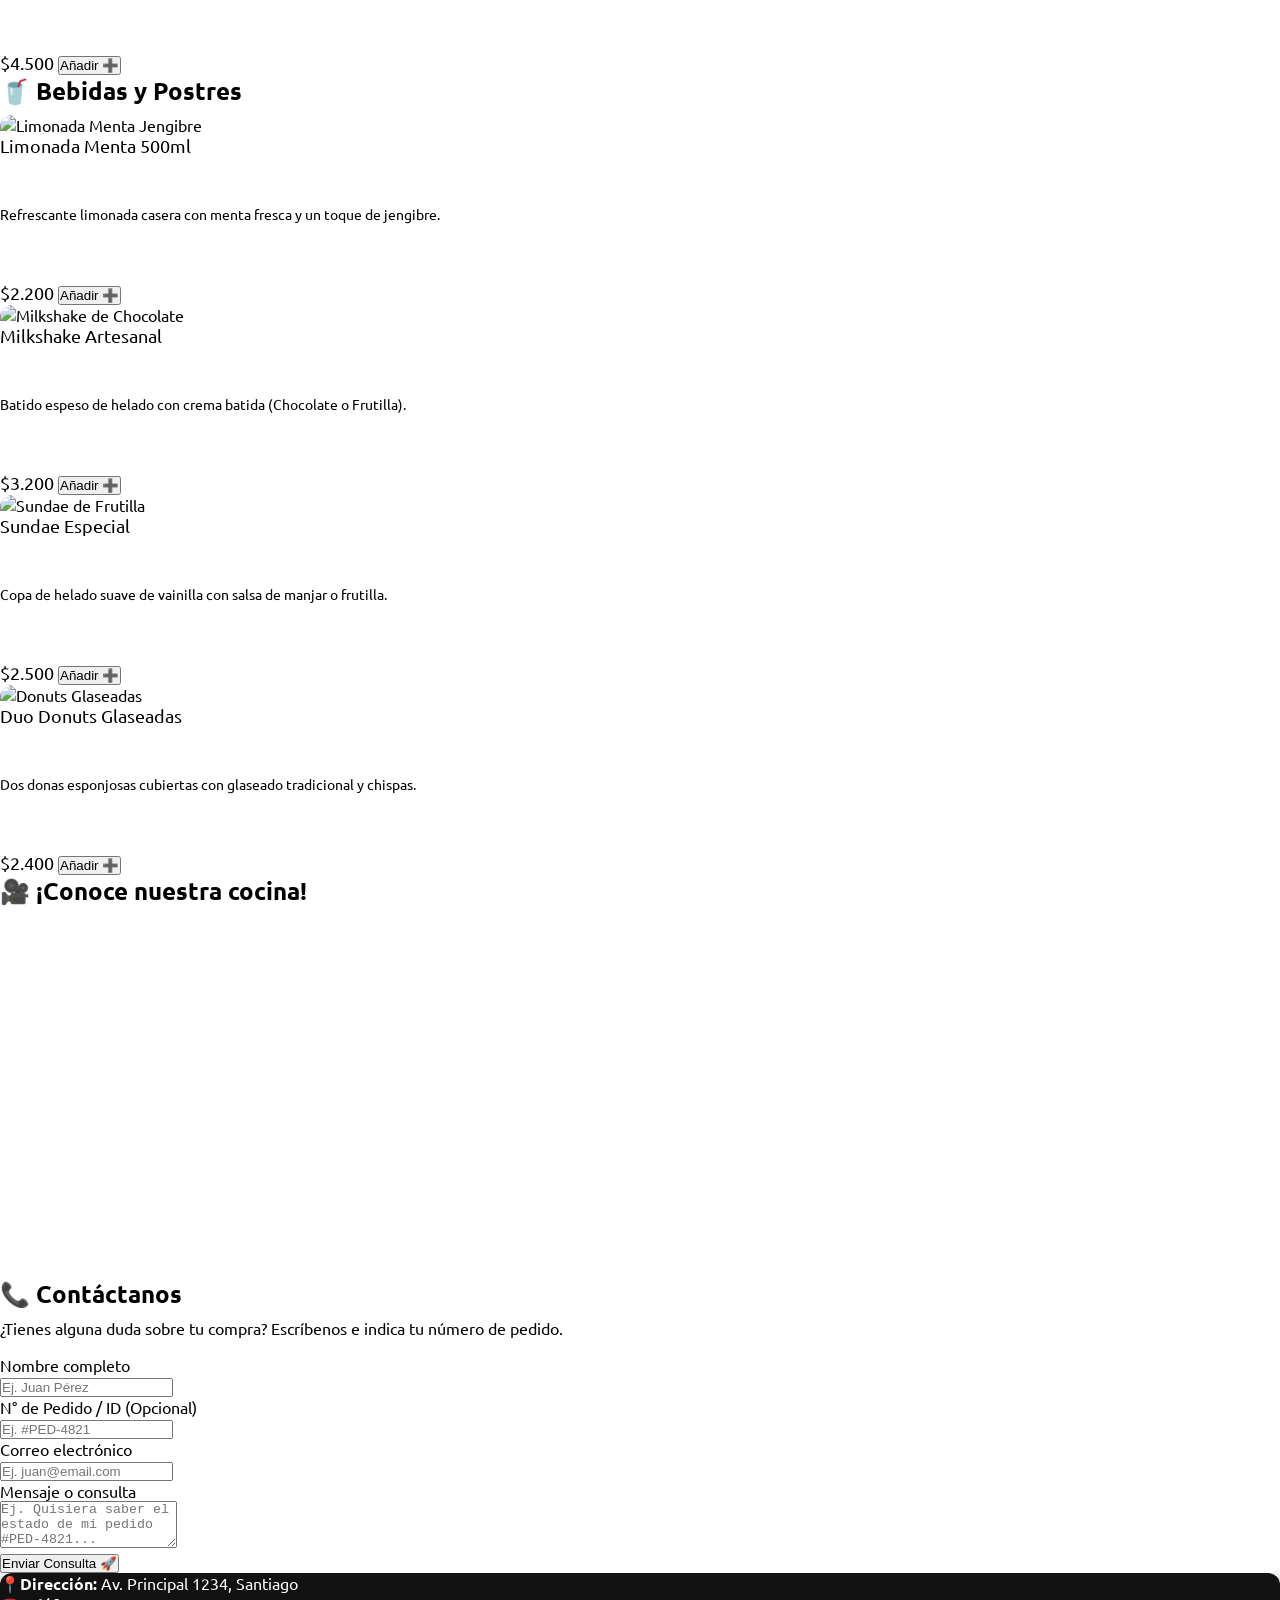
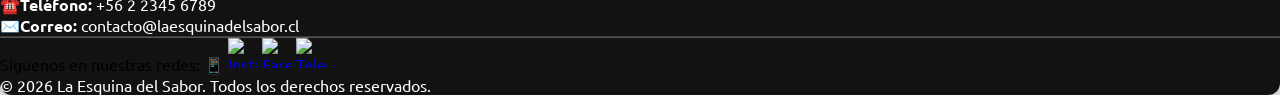
==== commit f54936d3: "feat: error de visualizacion" ====
--- a/index.html
+++ b/index.html
@@ -17,7 +17,7 @@
     <script src="js/script.js" type="module"></script>
 </head>
 
-<body class="contenedor-registro">
+<body >
 
     <!-- Cabecera con Logo de Internet estilizado como Tarjeta de Producto -->
     <header class="container pt-4 mb-4">
--- a/css/style.css
+++ b/css/style.css
@@ -10,7 +10,7 @@
 }
 
 .contenedor-registro::before {
-  content: "";
+  content: ""; 
   position: absolute;
   top: 0;
   left: 0;
@@ -129,14 +129,12 @@
   left: 0;
   width: 100%;
   height: 100%;
-
-  /* Tu imagen de fondo */
   background-image: url('../img/logo/fondo2.avif');
   background-repeat: no-repeat;
   background-position: center;
   background-size: cover;
   filter: blur(8px);
-  transform: scale(1.05);
+  transform: scale(1.05); 
   z-index: -1;
 }
 
